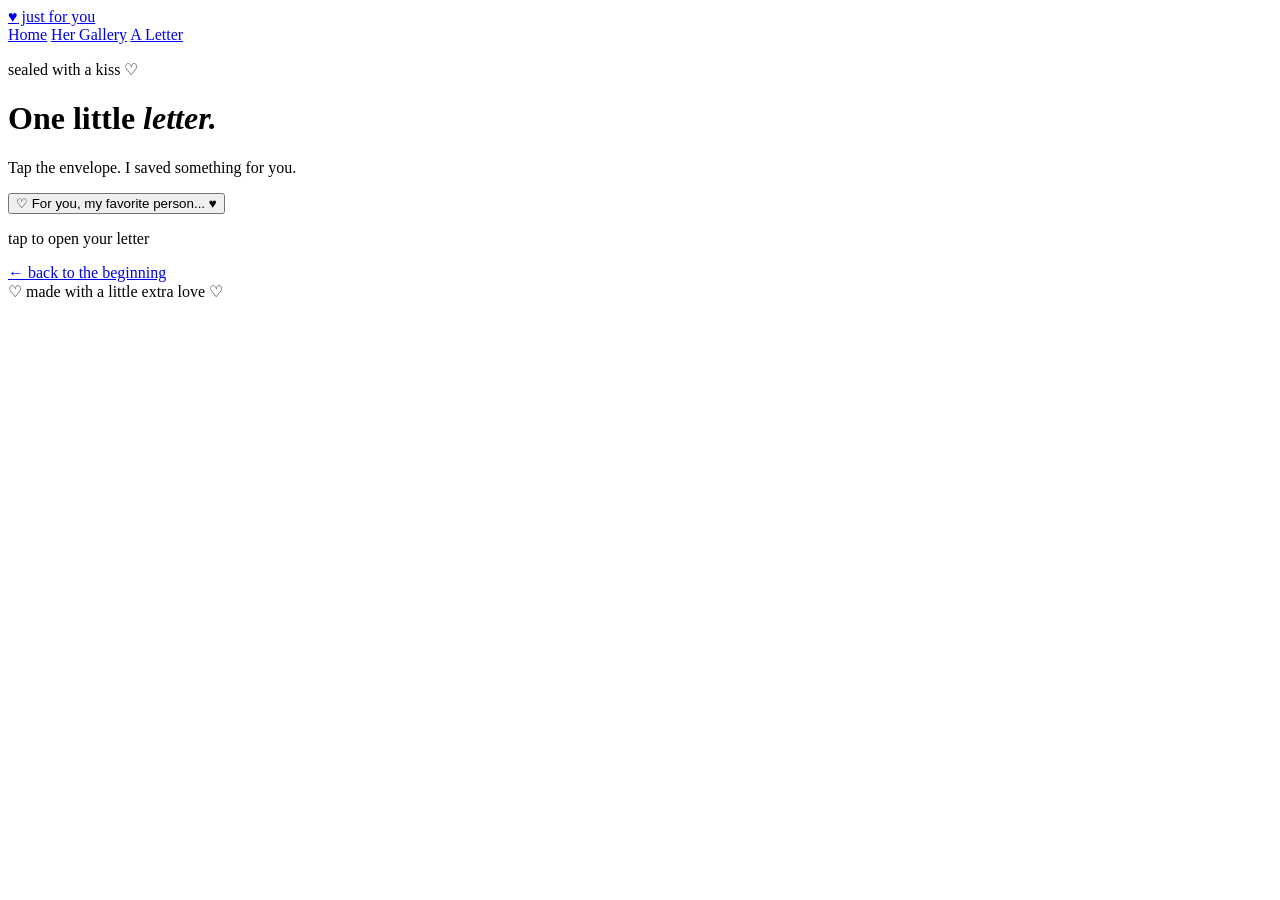
==== letter.html @ 289b82df "Add files via upload" ====
<!DOCTYPE html>
<html lang="en">
<head>
  <meta charset="UTF-8">
  <meta name="viewport" content="width=device-width, initial-scale=1.0">
  <meta name="theme-color" content="#fff1f5">
  <title>A Little Letter ♡</title>
  <link rel="preconnect" href="https://fonts.googleapis.com">
  <link rel="preconnect" href="https://fonts.gstatic.com" crossorigin>
  <link href="https://fonts.googleapis.com/css2?family=DM+Sans:wght@400;500;600;700&family=Playfair+Display:ital,wght@0,500;0,600;0,700;1,500;1,600&display=swap" rel="stylesheet">
  <link rel="stylesheet" href="css/style.css">
  <script src="js/script.js" defer></script>
</head>
<body>
  <div class="floating-hearts" aria-hidden="true"></div>
  <header class="site-header">
    <a class="brand" href="index.html"><span class="brand-heart">♥</span> just for you</a>
    <nav aria-label="Main navigation">
      <a href="index.html">Home</a>
      <a href="memories.html">Her Gallery</a>
      <a class="active" href="letter.html">A Letter</a>
    </nav>
  </header>

  <main class="content-page letter-page">
    <div class="page-heading">
      <p class="eyebrow">sealed with a kiss ♡</p>
      <h1>One little <em>letter.</em></h1>
      <p>Tap the envelope. I saved something for you.</p>
    </div>

    <section class="letter-scene">
      <button class="envelope" id="open-letter" type="button" aria-label="Open your letter" aria-expanded="false">
        <span class="envelope-back"></span>
        <span class="letter-paper">
          <span class="letter-stamp">♡</span>
          <span class="letter-preview">For you, my favorite person...</span>
        </span>
        <span class="envelope-front"></span>
        <span class="envelope-flap"></span>
        <span class="envelope-seal">♥</span>
      </button>
      <p class="tap-hint" id="tap-hint">tap to open your letter</p>

      <article class="love-note" id="love-note" hidden>
        <p class="note-date">A little note, just because ♡</p>
        <h2>Dear you,</h2>
        <p>I wanted to make you something small, but full of affection. I hope you never forget how special you are, how much your smile can brighten a day, and how lucky the world is to have you in it.</p>
        <p>Thank you for being exactly who you are. Here's a little reminder that someone is thinking of you and wishing you all the happiness in the world.</p>
        <p class="signature">With all my love, <span>♡</span></p>
        <p class="edit-hint">P.S. You can replace this note with your own words in <strong>letter.html</strong>.</p>
      </article>
    </section>
    <div class="back-link"><a href="index.html">← back to the beginning</a></div>
  </main>
  <footer class="site-footer">♡ made with a little extra love ♡</footer>
</body>
</html>
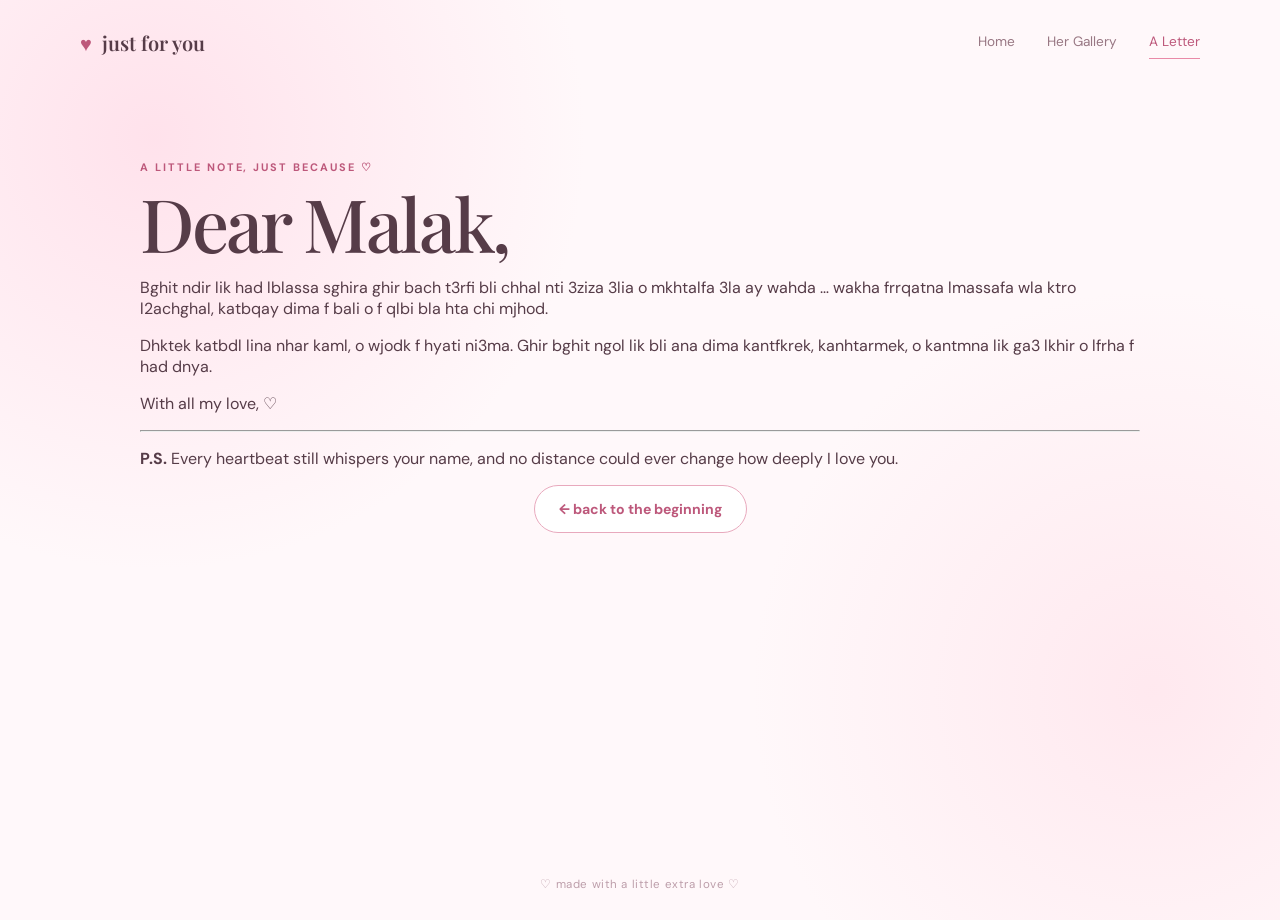
==== commit 607629e5: "Update title and content in letter.html" ====
--- a/letter.html
+++ b/letter.html
@@ -4,7 +4,7 @@
   <meta charset="UTF-8">
   <meta name="viewport" content="width=device-width, initial-scale=1.0">
   <meta name="theme-color" content="#fff1f5">
-  <title>A Little Letter ♡</title>
+  <title>A Little Note for You ♡</title>
   <link rel="preconnect" href="https://fonts.googleapis.com">
   <link rel="preconnect" href="https://fonts.gstatic.com" crossorigin>
   <link href="https://fonts.googleapis.com/css2?family=DM+Sans:wght@400;500;600;700&family=Playfair+Display:ital,wght@0,500;0,600;0,700;1,500;1,600&display=swap" rel="stylesheet">
@@ -22,36 +22,25 @@
     </nav>
   </header>
 
-  <main class="content-page letter-page">
-    <div class="page-heading">
-      <p class="eyebrow">sealed with a kiss ♡</p>
-      <h1>One little <em>letter.</em></h1>
-      <p>Tap the envelope. I saved something for you.</p>
+  <main class="content-page">
+    <article class="letter-card">
+      <p class="eyebrow">a little note, just because ♡</p>
+      <h1>Dear Malak,</h1>
+
+      <p>Bghit ndir lik had lblassa sghira ghir bach t3rfi bli chhal nti 3ziza 3lia o mkhtalfa 3la ay wahda … wakha frrqatna lmassafa wla ktro l2achghal, katbqay dima f bali o f qlbi bla hta chi mjhod.</p>
+
+      <p>Dhktek katbdl lina nhar kaml, o wjodk f hyati ni3ma. Ghir bghit ngol lik bli ana dima kantfkrek, kanhtarmek, o kantmna lik ga3 lkhir o lfrha f had dnya.</p>
+
+      <p class="letter-signoff">With all my love, <span>♡</span></p>
+
+      <hr class="letter-divider">
+
+      <p class="ps-note"><strong>P.S.</strong> Every heartbeat still whispers your name, and no distance could ever change how deeply I love you.</p>
+    </article>
+
+    <div class="center-note">
+      <a class="button button-outline" href="index.html">← back to the beginning</a>
     </div>
-
-    <section class="letter-scene">
-      <button class="envelope" id="open-letter" type="button" aria-label="Open your letter" aria-expanded="false">
-        <span class="envelope-back"></span>
-        <span class="letter-paper">
-          <span class="letter-stamp">♡</span>
-          <span class="letter-preview">For you, my favorite person...</span>
-        </span>
-        <span class="envelope-front"></span>
-        <span class="envelope-flap"></span>
-        <span class="envelope-seal">♥</span>
-      </button>
-      <p class="tap-hint" id="tap-hint">tap to open your letter</p>
-
-      <article class="love-note" id="love-note" hidden>
-        <p class="note-date">A little note, just because ♡</p>
-        <h2>Dear you,</h2>
-        <p>I wanted to make you something small, but full of affection. I hope you never forget how special you are, how much your smile can brighten a day, and how lucky the world is to have you in it.</p>
-        <p>Thank you for being exactly who you are. Here's a little reminder that someone is thinking of you and wishing you all the happiness in the world.</p>
-        <p class="signature">With all my love, <span>♡</span></p>
-        <p class="edit-hint">P.S. You can replace this note with your own words in <strong>letter.html</strong>.</p>
-      </article>
-    </section>
-    <div class="back-link"><a href="index.html">← back to the beginning</a></div>
   </main>
   <footer class="site-footer">♡ made with a little extra love ♡</footer>
 </body>
--- a/css/style.css
+++ b/css/style.css
@@ -0,0 +1,110 @@
+@import url('https://fonts.googleapis.com/css2?family=DM+Sans:wght@400;500;600;700&family=Playfair+Display:ital,wght@0,500;0,600;0,700;1,500;1,600&display=swap');
+
+:root {
+  --pink: #e98aa8;
+  --pink-dark: #bd587b;
+  --rose: #f8dce6;
+  --cream: #fffaf8;
+  --ink: #563c48;
+  --muted: #987783;
+  --white: #fff;
+  --shadow: 0 22px 65px rgba(177, 99, 127, .13);
+}
+* { box-sizing: border-box; }
+html { scroll-behavior: smooth; }
+body {
+  margin: 0; min-height: 100vh; color: var(--ink);
+  font-family: 'DM Sans', sans-serif;
+  background:
+    radial-gradient(circle at 12% 15%, rgba(255, 210, 225, .58), transparent 27rem),
+    radial-gradient(circle at 90% 75%, rgba(255, 226, 234, .7), transparent 25rem),
+    #fff8fa;
+  overflow-x: hidden;
+}
+a { color: inherit; text-decoration: none; }
+.site-header {
+  width: min(1120px, calc(100% - 40px)); margin: 0 auto;
+  padding: 25px 0; display: flex; align-items: center; justify-content: space-between;
+  position: relative; z-index: 5;
+}
+.brand { font-family: 'Playfair Display', serif; font-size: 1.25rem; font-weight: 600; }
+.brand-heart { color: var(--pink-dark); margin-right: 5px; }
+nav { display: flex; gap: clamp(13px, 3vw, 32px); color: var(--muted); font-size: .85rem; }
+nav a { padding: 8px 0; transition: color .2s; }
+nav a:hover, nav a.active { color: var(--pink-dark); }
+nav a.active { border-bottom: 1px solid var(--pink); }
+.hero-page { min-height: calc(100vh - 125px); display: grid; place-items: center; padding: 25px 20px 55px; }
+.hero-card {
+  width: min(650px, 100%); text-align: center; padding: 45px 30px 35px;
+  border: 1px solid rgba(234, 177, 195, .45); border-radius: 34px;
+  background: rgba(255,255,255,.78); box-shadow: var(--shadow); backdrop-filter: blur(8px);
+  position: relative;
+}
+.eyebrow { color: var(--pink-dark); text-transform: uppercase; letter-spacing: .18em; font-size: .68rem; font-weight: 700; }
+.eyebrow span { padding: 0 7px; color: var(--pink); }
+.hero-photo-wrap { width: 170px; height: 190px; margin: 28px auto 20px; padding: 7px; background: white; border-radius: 90px 90px 24px 24px; box-shadow: 0 10px 28px rgba(180, 98, 128, .18); transform: rotate(-3deg); position: relative; }
+.hero-photo { width: 100%; height: 100%; object-fit: cover; border-radius: 85px 85px 19px 19px; }
+.photo-sparkle { position: absolute; color: var(--pink-dark); font-size: 2rem; }
+.sparkle-one { right: -24px; top: 18px; }.sparkle-two { left: -24px; bottom: 14px; }
+.small-script { font-family: 'Playfair Display', serif; font-style: italic; color: var(--muted); margin: 18px 0 5px; }
+h1, h2 { font-family: 'Playfair Display', serif; font-weight: 500; }
+h1 { font-size: clamp(2.7rem, 8vw, 4.6rem); line-height: 1.03; margin: 8px 0 16px; letter-spacing: -.04em; }
+h1 em { color: var(--pink-dark); font-weight: 500; }
+.hero-copy { max-width: 390px; margin: 0 auto 25px; color: var(--muted); line-height: 1.8; font-size: .95rem; }
+.button { display: inline-flex; align-items: center; gap: 13px; border-radius: 999px; padding: 14px 24px; font-size: .88rem; font-weight: 700; transition: transform .2s, box-shadow .2s; }
+.button:hover { transform: translateY(-3px); box-shadow: 0 10px 24px rgba(189, 88, 123, .18); }
+.button-primary { background: var(--pink-dark); color: white; }
+.button-primary span { font-size: 1.05rem; }
+.button-outline { border: 1px solid #e8a9bd; color: var(--pink-dark); background: white; }
+.tiny-note { font-size: .7rem; color: #b99aa5; margin-top: 22px; letter-spacing: .04em; }
+.content-page { width: min(1000px, calc(100% - 40px)); margin: 0 auto; padding: 65px 0 80px; min-height: calc(100vh - 125px); }
+.page-heading { text-align: center; margin-bottom: 48px; }
+.page-heading h1 { margin: 10px 0 12px; }
+.page-heading > p:last-child { color: var(--muted); line-height: 1.7; }
+.photo-grid { display: grid; grid-template-columns: repeat(3, minmax(0, 1fr)); gap: 34px; align-items: center; max-width: 850px; margin: 0 auto 58px; }
+.polaroid { background: white; padding: 12px 12px 18px; box-shadow: 0 15px 38px rgba(177, 99, 127, .14); margin: 0; transition: transform .25s; cursor: zoom-in; }
+.polaroid:hover { transform: translateY(-8px) rotate(0deg) scale(1.025); }
+.polaroid img { display: block; width: 100%; aspect-ratio: 4 / 5; object-fit: cover; background: var(--rose); }
+.polaroid figcaption { text-align: center; padding-top: 13px; font-family: 'Playfair Display', serif; font-style: italic; color: var(--muted); font-size: .95rem; }
+.tilt-left { transform: rotate(-4deg); }.tilt-right { transform: rotate(3deg); }.tilt-right:last-child { transform: rotate(-2deg); }
+.center-note { text-align: center; }
+.tiny-flower { color: var(--pink); font-size: 1.8rem; }
+.center-note p { color: var(--muted); margin: 8px 0 20px; }
+.letter-page { max-width: 760px; }
+.letter-scene { display: flex; flex-direction: column; align-items: center; }
+.envelope { width: 280px; height: 190px; border: 0; padding: 0; background: transparent; position: relative; cursor: pointer; margin: 18px 0 8px; filter: drop-shadow(0 18px 20px rgba(183, 100, 129, .18)); transition: transform .25s; }
+.envelope:hover { transform: translateY(-5px); }
+.envelope-back { position: absolute; inset: 0; background: #f4b8cb; border-radius: 8px; }
+.letter-paper { position: absolute; left: 22px; right: 22px; top: 12px; height: 150px; background: #fffdfb; border-radius: 5px; display: flex; flex-direction: column; align-items: center; justify-content: center; gap: 12px; transition: transform .7s ease; }
+.letter-stamp { color: var(--pink-dark); font-size: 1.6rem; }
+.letter-preview { color: var(--muted); font-family: 'Playfair Display', serif; font-style: italic; font-size: .9rem; }
+.envelope-front { position: absolute; inset: 0; background: #f8cbd8; clip-path: polygon(0 100%, 50% 43%, 100% 100%); border-radius: 0 0 8px 8px; }
+.envelope-flap { position: absolute; inset: 0; background: #f3b3c8; clip-path: polygon(0 0, 100% 0, 50% 58%); transform-origin: top; transition: transform .55s ease; }
+.envelope-seal { position: absolute; left: 50%; top: 52%; transform: translate(-50%,-50%); width: 35px; height: 35px; border-radius: 50%; background: #c85f83; color: white; display: grid; place-items: center; font-size: 1rem; }
+.envelope.open .envelope-flap { transform: rotateX(180deg); z-index: -1; }
+.envelope.open .letter-paper { transform: translateY(-95px); }
+.tap-hint { color: var(--muted); font-size: .8rem; margin: 16px 0 30px; }
+.love-note { width: min(590px, 100%); padding: 35px clamp(22px, 6vw, 55px); background: #fffdfb; border: 1px solid #f4dce4; border-radius: 8px; box-shadow: var(--shadow); line-height: 1.9; animation: appear .6s ease both; }
+.love-note[hidden] { display: none; }
+.note-date { color: var(--pink-dark); font-size: .7rem; text-transform: uppercase; letter-spacing: .14em; }
+.love-note h2 { font-size: 2rem; margin: 15px 0; }
+.love-note p { color: #806672; }
+.signature { font-family: 'Playfair Display', serif; font-style: italic; font-size: 1.2rem; color: var(--pink-dark) !important; margin-top: 25px; }
+.signature span { font-style: normal; }
+.edit-hint { border-top: 1px dashed #e9c8d4; padding-top: 13px; font-size: .72rem; color: #b18f9c !important; }
+.back-link { text-align: center; margin-top: 35px; color: var(--pink-dark); font-size: .85rem; }
+.site-footer { text-align: center; color: #bd9eaa; font-size: .72rem; padding: 18px 15px 28px; letter-spacing: .05em; }
+.floating-hearts { position: fixed; inset: 0; pointer-events: none; overflow: hidden; z-index: 0; }
+.heart-particle { position: absolute; bottom: -30px; color: #eaa1b8; opacity: .45; animation: float-up linear forwards; }
+.site-header, main, footer { position: relative; z-index: 1; }
+@keyframes float-up { to { transform: translateY(-110vh) rotate(35deg); opacity: 0; } }
+@keyframes appear { from { opacity: 0; transform: translateY(15px); } to { opacity: 1; transform: translateY(0); } }
+@media (max-width: 650px) {
+  .site-header { flex-direction: column; gap: 14px; padding: 20px 0; }
+  nav { width: 100%; justify-content: center; gap: 20px; font-size: .78rem; }
+  .hero-card { padding: 35px 20px 28px; border-radius: 25px; }
+  .content-page { padding-top: 42px; }
+  .photo-grid { grid-template-columns: repeat(2, minmax(0, 1fr)); gap: 22px; }
+  .polaroid:last-child { grid-column: 1 / -1; width: 68%; justify-self: center; }
+}
+@media (max-width: 390px) { nav { gap: 13px; } .photo-grid { gap: 14px; } }
